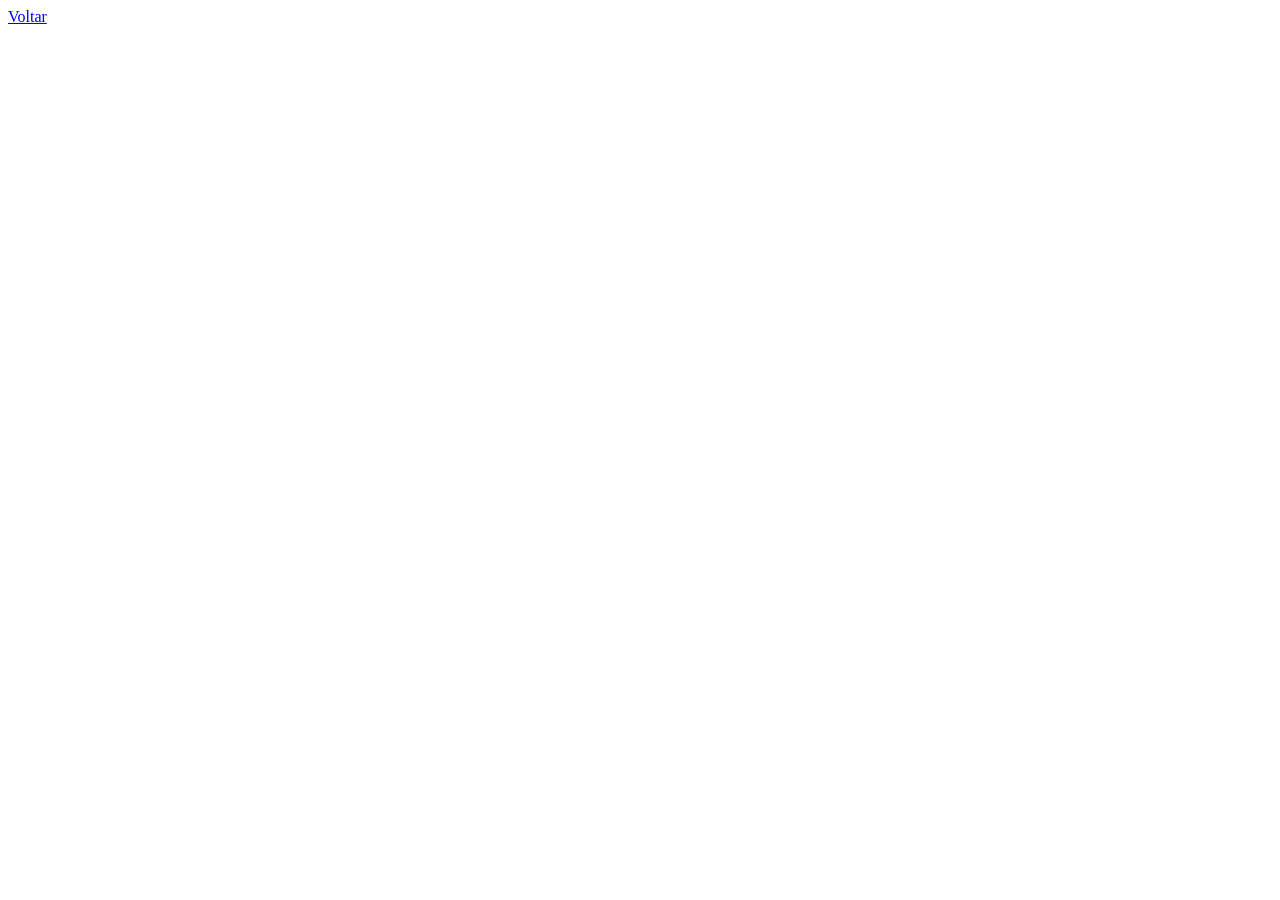
==== cardapio.html @ 93587f88 "feat2" ====
<!DOCTYPE html>
<html lang="en">
<head>
    <meta charset="UTF-8">
    <meta name="viewport" content="width=device-width, initial-scale=1.0">
    <title>Document</title>
</head>
<body>
    <nav>
        <a href="./delivery.html">Voltar</a>
    </nav>
</body>
</html>
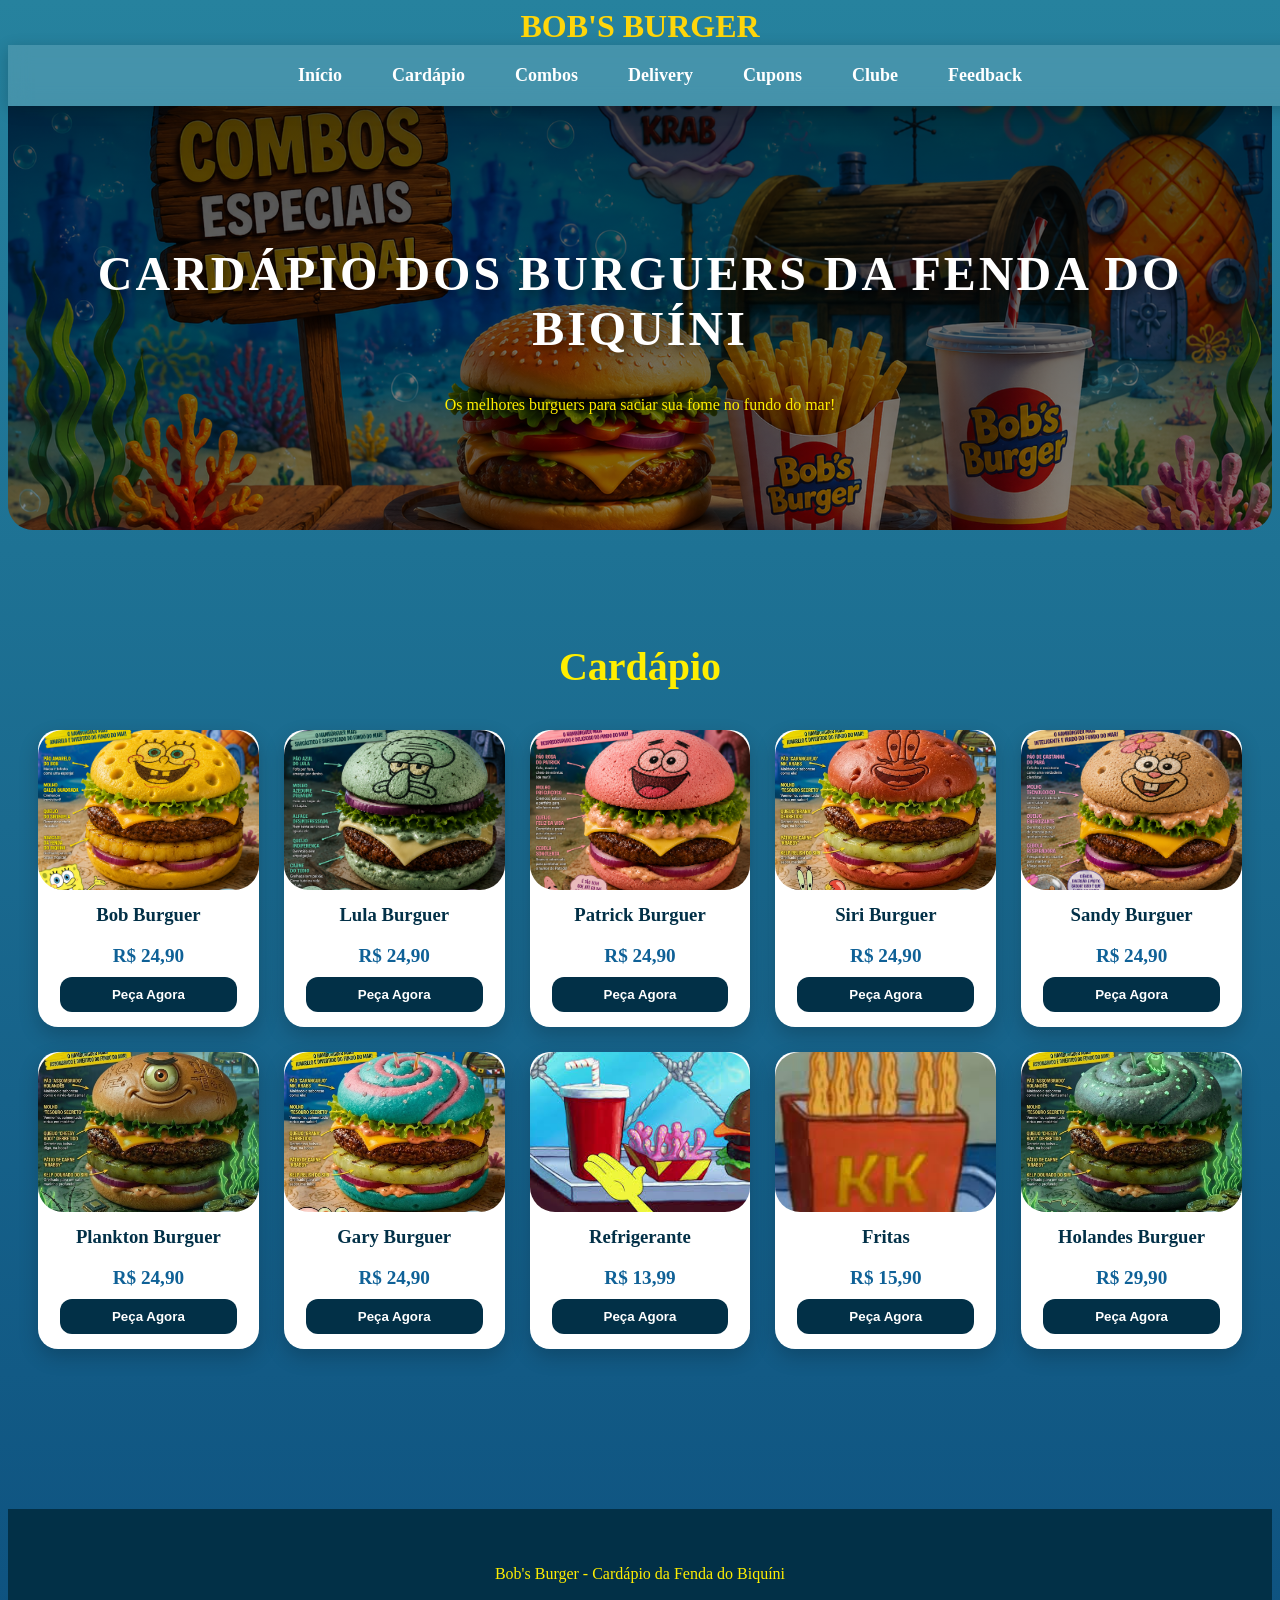
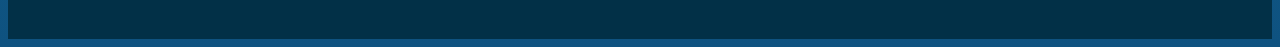
==== commit 187da0eb: "feat" ====
--- a/cardapio.html
+++ b/cardapio.html
@@ -1,13 +1,115 @@
 <!DOCTYPE html>
-<html lang="en">
+<html lang="pt-BR">
 <head>
     <meta charset="UTF-8">
     <meta name="viewport" content="width=device-width, initial-scale=1.0">
-    <title>Document</title>
+    <title>Combos - Bob's Burger</title>
+
+    <link rel="stylesheet" href="style.css">
+    <link href="https://fonts.googleapis.com/css2?family=Luckiest+Guy&display=swap" rel="stylesheet">
 </head>
+
 <body>
-    <nav>
-        <a href="./delivery.html">Voltar</a>
-    </nav>
+
+<header>
+    <div class="logo">BOB'S BURGER</div>
+
+  <nav>
+    <a href="index.html">Início</a>
+    <a href="cardapio.html">Cardápio</a>
+    <a href="combos.html">Combos</a>
+    <a href="delivery.html">Delivery</a>
+    <a href="cupons.html">Cupons</a>
+    <a href="clube.html">Clube</a>
+    <a href="feedback.html">Feedback</a>
+  </nav>
+</header>
+
+<section class="banner-combos">
+    <h1>CARDÁPIO DOS BURGUERS DA FENDA DO BIQUÍNI</h1>
+    <p>Os melhores burguers para saciar sua fome no fundo do mar!</p>
+</section>
+
+<section class="combos">
+
+    <h2>Cardápio</h2>
+
+    <div class="grid-combos">
+
+        <div class="combo-card">
+            <img src="./img/hambbob.png" alt="Combo Bob">
+            <h3>Bob Burguer</h3>
+            <span>R$ 24,90</span>
+            <button>Peça Agora</button>
+        </div>
+
+        <div class="combo-card">
+            <img src="./img/hamblula.png" alt="Combo Lula Molusco">
+            <h3>Lula Burguer</h3>
+            <span>R$ 24,90</span>
+            <button>Peça Agora</button>
+        </div>
+
+        <div class="combo-card">
+            <img src="./img/hambpatrick.png" alt="Combo Patrick">
+            <h3>Patrick Burguer</h3>
+            <span>R$ 24,90</span>
+            <button>Peça Agora</button>
+        </div>
+        <div class="combo-card">
+            <img src="./img/hambsiri.jfif" alt="Combo Bob">
+            <h3>Siri Burguer</h3>
+            <span>R$ 24,90</span>
+            <button>Peça Agora</button>
+        </div>
+
+        <div class="combo-card">
+            <img src="./img/hambsandy.png" alt="Combo Lula Molusco">
+            <h3>Sandy Burguer</h3>
+            <span>R$ 24,90</span>
+            <button>Peça Agora</button>
+        </div>
+
+        <div class="combo-card">
+            <img src="./img/hambplankton.jpg" alt="Combo Patrick">
+            <h3>Plankton Burguer</h3>
+            <span>R$ 24,90</span>
+            <button>Peça Agora</button>
+        </div>
+         <div class="combo-card">
+            <img src="./img/hambgary.jfif" alt="Combo Bob">
+            <h3>Gary Burguer</h3>
+            <span>R$ 24,90</span>
+            <button>Peça Agora</button>
+        </div>
+
+        <div class="combo-card">
+            <img src="./img/refri.jfif" alt="Combo Lula Molusco">
+            <h3>Refrigerante</h3>
+            <span>R$ 13,99</span>
+            <button>Peça Agora</button>
+        </div>
+
+        <div class="combo-card">
+            <img src="./img/fritas.jpeg" alt="Combo Patrick">
+            <h3>Fritas</h3>
+            <span>R$ 15,90</span>
+            <button>Peça Agora</button>
+        </div>
+        <div class="combo-card">
+            <img src="./img/hambholandes.jfif" alt="Combo Patrick">
+            <h3>Holandes Burguer</h3>
+            <span>R$ 29,90</span>
+            <button>Peça Agora</button>
+        </div>
+
+    </div>
+
+</section>
+
+<footer>
+    <p>Bob's Burger - Cardápio da Fenda do Biquíni</p>
+</footer>
+
 </body>
 </html>
--- a/style.css
+++ b/style.css
@@ -0,0 +1,926 @@
+//delivery
+{
+    margin: 0;
+    padding: 0;
+    box-sizing: border-box;
+}
+
+body {
+    text-align: center;
+    font-family: "Comic Sans MS", cursive;
+    background: linear-gradient(to bottom, #26829e, #0e5280);
+    color: rgb(255, 238, 0);
+    min-height: 100vh;
+}
+
+.logo {
+    font-size: 2rem;
+    font-weight: bold;
+    color: #ffd60a;
+    font-family: 'Chewy', cursive;
+}
+nav {
+    display: flex;
+    gap: 25px;
+}
+
+nav a {
+    text-decoration: none;
+    color: white;
+    font-weight: bold;
+    transition: 0.3s;
+}
+
+nav a:hover {
+    color: #ffd60a;
+}
+
+.banner-delivery {
+    font-size: 3rem;
+    font-family: "Comic Sans MS", cursive;
+    text-align: center;
+    padding: 120px 30px;
+    background-image:
+        linear-gradient(rgba(0,0,0,0.45), rgba(0,0,0,0.45)),
+        url('./Fotos/fundo.delivery (2).png');
+    background-size: cover;
+    background-position: center;
+    border-radius: 0 0 25px 25px;
+    transition: all 0.5s ease;
+}
+
+.banner-delivery:hover {
+    transform: scale(1.03);
+    filter: brightness(110%);
+}
+
+.etapas {
+    padding: 80px 40px;
+}
+
+.etapas h2 {
+    text-align: center;
+    font-size: 2.5rem;
+    margin-bottom: 50px;
+}
+
+.cards-delivery {
+    display: flex;
+    justify-content: center;
+    flex-wrap: wrap;
+    gap: 35px;
+}
+
+.etapa {
+    width: 280px;
+    background: white;
+    color: #333;
+    padding: 30px;
+    border-radius: 20px;
+    text-align: center;
+    box-shadow: 0 5px 20px rgba(0,0,0,0.2);
+    transition: 0.3s;
+}
+
+.etapa:hover {
+    transform: translateY(-10px);
+}
+
+.formulario {
+    width: 100%;
+    padding: 80px 20px;
+    display: flex;
+    flex-direction: column;
+    align-items: center;
+
+    background: linear-gradient(135deg, #FFD700, #FFA500);
+    color: #000;
+}
+
+.formulario h2 {
+    font-size: 2.5rem;
+    margin-bottom: 30px;
+}
+
+.formulario form {
+    width: 100%;
+    max-width: 360px;
+    background: rgba(255,255,255,0.2);
+    backdrop-filter: blur(10px);
+    padding: 30px;
+    border-radius: 20px;
+    display: flex;
+    flex-direction: column;
+    gap: 15px;
+    box-shadow: 0 10px 30px rgba(0,0,0,0.2);
+}
+
+.formulario input {
+    padding: 15px;
+    border: none;
+    border-radius: 10px;
+    outline: none;
+    font-size: 1rem;
+}
+
+.formulario button {
+    padding: 15px;
+    border: none;
+    border-radius: 10px;
+    background: #023047;
+    color: white;
+    font-size: 1rem;
+    font-weight: bold;
+    cursor: pointer;
+    transition: 0.3s;
+}
+
+.formulario button:hover {
+    background: #035b8a;
+    transform: scale(1.05);
+}
+
+footer {
+    margin-top: 80px;
+    background: #023047;
+    text-align: center;
+    padding: 40px 20px;
+}
+
+@media (max-width: 900px) {
+    nav {
+        flex-wrap: wrap;
+        justify-content: center;
+    }
+
+    .banner-delivery h1 {
+        font-size: 2.2rem;
+    }
+
+    .etapa {
+        width: 100%;
+        max-width: 350px;
+    }
+}
+
+//////////////////////
+//combos
+* {
+    margin: 0;
+    padding: 0;
+    box-sizing: border-box;
+}
+
+
+.banner-combos {
+    text-align: center;
+    padding: 100px 20px;
+    font-family: "Comic Sans MS", cursive;
+    background-image:
+        linear-gradient(rgba(0, 0, 0, 0.712), rgba(0,0,0,0.45)),
+        url('./Fotos/combo.fundo.png');
+    background-size: cover;
+    background-position: center;
+    border-radius: 0 0 25px 25px;
+    transition: all 0.5s ease;
+}
+
+.banner-combos h1 {
+    font-size: 3rem;
+}
+
+.combos {
+    padding: 80px 30px;
+    text-align: center;
+}
+
+.combos h2 {
+    font-size: 2.5rem;
+    margin-bottom: 40px;
+}
+
+.grid-combos {
+    display: grid;
+    grid-template-columns: repeat(auto-fit, minmax(220px, 1fr));
+    gap: 25px;
+    max-width: 1000px;
+    margin: auto;
+}
+
+.combo-card {
+    background: white;
+    border-radius: 20px;
+    overflow: hidden;
+    box-shadow: 0 8px 20px rgba(0,0,0,0.2);
+    transition: 0.3s;
+    text-align: center;
+}
+
+.combo-card:hover {
+    transform: translateY(-8px);
+}
+
+.combo-card img {
+    width: 100%;
+    height: 160px;
+    object-fit: cover;
+}
+
+.combo-card h3 {
+    margin-top: 10px;
+    color: #023047;
+}
+
+.combo-card span {
+    display: block;
+    margin: 10px 0;
+    font-weight: bold;
+    color: #0f6197;
+    font-size: 1.2rem;
+}
+
+.combo-card button {
+    width: 80%;
+    margin-bottom: 15px;
+    padding: 10px;
+    border: none;
+    border-radius: 12px;
+    background: #023047;
+    color: white;
+    font-weight: bold;
+    cursor: pointer;
+    transition: 0.3s;
+}
+
+.combo-card button:hover {
+    background: #035b8a;
+    transform: scale(1.05);
+}
+
+footer {
+    margin-top: 80px;
+    background: #023047;
+    text-align: center;
+    padding: 40px 20px;
+}
+@media (max-width: 900px) {
+nav {
+        flex-wrap: wrap;
+    }
+
+    .banner-combos h1 {
+        font-size: 2.2rem;
+    }
+}
+//////////////////////
+//feedback
+.titulo-feedback {
+    font-family: Impact, Haettenschweiler, sans-serif;
+    text-align: center;
+    padding: 100px 20px;
+    background: linear-gradient(rgba(0,0,0,.5), rgba(0,0,0,.5));
+    color: #ffd60a;
+}
+
+.feedback-container {
+    display: flex;
+    justify-content: center;
+    padding: 60px 20px;
+}
+
+.feedback-form {
+    width: 100%;
+    max-width: 500px;
+    background: rgb(203, 208, 255);
+    padding: 30px;
+    border-radius: 20px;
+    display: flex;
+    flex-direction: column;
+    gap: 15px;
+    box-shadow: 0 5px 20px rgba(0, 0, 0, 0.493);
+}
+
+.feedback-form input,
+.feedback-form select,
+.feedback-form textarea {
+    padding: 15px;
+    border: 2px solid #8298b1;
+    border-radius: 10px;
+    font-size: 1rem;
+}
+
+.feedback-form button {
+    padding: 15px;
+    border: none;
+    border-radius: 10px;
+    background: #052d52;
+    color: rgb(211, 226, 255);
+    font-weight: bold;
+    cursor: pointer;
+}
+
+.feedback-form button:hover {
+    background: #035b8a;
+}
+
+//////////////////////
+.fundo{
+    background-image: url(/Fotos/fundo.jpg);
+
+    background-size: cover;
+    background-position: center;
+    background-repeat: no-repeat;
+    background-attachment: fixed;
+}
+
+@import url('https://fonts.googleapis.com/css2?family=Poppins:wght@300;400;600;700&display=swap');
+
+{
+    margin: 0;
+    padding: 0;
+    box-sizing: border-box;
+    font-family: 'Poppins', sans-serif;
+}
+
+.fundo2{
+    background-image: url(/Fotos/fundo2.png);
+
+    background-size: cover;
+    background-position: center;
+    background-repeat: no-repeat;
+    background-attachment: fixed;
+}
+
+nav{
+    width: 100%;
+    background: rgba(255,255,255,0.15);
+    backdrop-filter: blur(10px);
+    padding: 20px;
+    display: flex;
+    justify-content: center;
+    gap: 50px;
+    box-shadow: 0 4px 15px rgba(0,0,0,0.2);
+}
+
+nav a{
+    color: rgb(255, 255, 255);
+    text-decoration: none;
+    font-size: 18px;
+    font-weight: 600;
+    transition: 0.3s;
+    position: relative;
+}
+
+nav a:hover{
+    color: #ffe066;
+    transform: scale(1.05);
+}
+
+h1{
+    color: white;
+    font-size: 60px;
+    margin-top: 40px;
+    margin-bottom: 40px;
+    text-shadow: 4px 4px 10px rgba(0,0,0,0.4);
+    letter-spacing: 3px;
+}
+
+.combo2{
+    width: 850px;
+    margin: auto;
+    overflow: hidden;
+    border-radius: 30px;
+    box-shadow: 0 10px 30px rgba(0,0,0,0.35);
+    background: rgba(255,255,255,0.1);
+    backdrop-filter: blur(8px);
+    padding: 20px;
+}
+
+.combos::-webkit-scrollbar{
+    display: none;
+}
+
+.combos div{
+    min-width: 100%;
+}
+
+.combos img{
+    width: 100%;
+    height: 450px;
+    object-fit: cover;
+    border-radius: 25px;
+    transition: 0.4s;
+}
+
+.combos img:hover{
+    transform: scale(1.02);
+}
+
+.menu{
+    width: 100%;
+    display: flex;
+    justify-content: space-between;
+    color: rgb(152, 152, 255);
+}
+.menu a{
+    color: white;
+
+    text-decoration: none;
+
+    font-size: 24px;
+    font-weight: bold;
+
+    padding: 10px 30px;
+
+    border-radius: 12px;
+
+    transition: 0.3s;
+
+    letter-spacing: 1px;
+}
+
+.menu{
+    width: 100%;
+
+    display: flex;
+    justify-content: center;
+    align-items: center;
+
+    padding: 18px;
+
+    background: rgba(62, 150, 161, 0.75);
+
+    backdrop-filter: blur(8px);
+
+    border-bottom: 3px solid #ffd000;
+
+    position: fixed;
+    top: 0;
+    left: 0;
+
+    z-index: 1000;
+    border-bottom: 3px solid #ffd000;
+}
+
+.hero{
+    height:100vh;
+  
+    display:flex;
+    flex-direction:column;
+    justify-content:center;
+    align-items:center;
+  
+    text-align:center;
+    padding:20px;
+  
+    background:
+    linear-gradient(rgba(0,0,0,0.5), rgba(0,0,0,0.5)),
+    url("./Fotos/fundo.delivery.png");
+  
+    background-size:cover;
+    background-position:center;
+    background-repeat:no-repeat;
+  }
+
+  .titulo-bob{
+    font-family: 'Luckiest Guy', cursive;
+  }
+
+.famoso{
+    color: rgb(255, 255, 255);
+    font-family: 'Fredoka', sans-serif;
+}
+
+.cardapio{
+    color: rgb(255, 255, 255);
+  }
+//////////////////////////
+  Home
+  {
+    margin: 0;
+    padding: 0;
+    box-sizing: border-box;
+}
+
+
+.banner-home {
+    text-align: center;
+    padding: 100px 20px;
+    font-family: "Comic Sans MS", cursive;
+    background-image:
+        linear-gradient(rgba(0, 0, 0, 0.712), rgba(0,0,0,0.45)),
+        url('./img/bobesponja.jpeg');
+    background-size: cover;
+    background-position: center;
+    border-radius: 0 0 25px 25px;
+    transition: all 0.5s ease;
+}
+
+.banner-combos h1 {
+    font-size: 3rem;
+}
+
+.combos {
+    padding: 80px 30px;
+    text-align: center;
+}
+
+.combos h2 {
+    font-size: 2.5rem;
+    margin-bottom: 40px;
+}
+
+.grid-combos {
+    display: grid;
+    grid-template-columns: repeat(auto-fit, minmax(220px, 1fr));
+    gap: 25px;
+    max-width: 1000px;
+    margin: auto;
+}
+
+.combo-card {
+    background: white;
+    border-radius: 20px;
+    overflow: hidden;
+    box-shadow: 0 8px 20px rgba(0,0,0,0.2);
+    transition: 0.3s;
+    text-align: center;
+}
+
+.combo-card:hover {
+    transform: translateY(-8px);
+}
+
+.combo-card img {
+    width: 100%;
+    height: 160px;
+    object-fit: cover;
+}
+
+.combo-card h3 {
+    margin-top: 10px;
+    color: #023047;
+}
+
+.combo-card span {
+    display: block;
+    margin: 10px 0;
+    font-weight: bold;
+    color: #0f6197;
+    font-size: 1.2rem;
+}
+
+.combo-card button {
+    width: 80%;
+    margin-bottom: 15px;
+    padding: 10px;
+    border: none;
+    border-radius: 12px;
+    background: #023047;
+    color: white;
+    font-weight: bold;
+    cursor: pointer;
+    transition: 0.3s;
+}
+
+.combo-card button:hover {
+    background: #035b8a;
+    transform: scale(1.05);
+}
+
+footer {
+    margin-top: 80px;
+    background: #023047;
+    text-align: center;
+    padding: 40px 20px;
+}
+@media (max-width: 900px) {
+nav {
+        flex-wrap: wrap;
+    }
+
+    .banner-combos h1 {
+        font-size: 2.2rem;
+    }
+}
+//////////////////////
+.cardapio
+ {
+    margin: 0;
+    padding: 0;
+    box-sizing: border-box;
+}
+
+
+.banner-combos {
+    text-align: center;
+    padding: 100px 20px;
+    font-family: "Comic Sans MS", cursive;
+    background-size: cover;
+    background-position: center;
+    border-radius: 0 0 25px 25px;
+    transition: all 0.5s ease;
+}
+
+.banner-combos h1 {
+    font-size: 3rem;
+}
+
+.combos {
+    padding: 80px 30px;
+    text-align: center;
+}
+
+.combos h2 {
+    font-size: 2.5rem;
+    margin-bottom: 40px;
+}
+
+.grid-combos {
+    display: grid;
+    grid-template-columns: repeat(auto-fit, minmax(220px, 1fr));
+    gap: 25px;
+    max-width: 1000px;
+    margin: auto;
+}
+
+.combo-card {
+    background: white;
+    border-radius: 20px;
+    overflow: hidden;
+    box-shadow: 0 8px 20px rgba(0,0,0,0.2);
+    transition: 0.3s;
+    text-align: center;
+}
+
+.combo-card:hover {
+    transform: translateY(-8px);
+}
+
+.combo-card img {
+    width: 100%;
+    height: 160px;
+    object-fit: cover;
+}
+
+.combo-card h3 {
+    margin-top: 10px;
+    color: #023047;
+}
+
+.combo-card span {
+    display: block;
+    margin: 10px 0;
+    font-weight: bold;
+    color: #0f6197;
+    font-size: 1.2rem;
+}
+
+.combo-card button {
+    width: 80%;
+    margin-bottom: 15px;
+    padding: 10px;
+    border: none;
+    border-radius: 12px;
+    background: #023047;
+    color: white;
+    font-weight: bold;
+    cursor: pointer;
+    transition: 0.3s;
+}
+
+.combo-card button:hover {
+    background: #035b8a;
+    transform: scale(1.05);
+}
+
+footer {
+    margin-top: 80px;
+    background: #023047;
+    text-align: center;
+    padding: 40px 20px;
+}
+@media (max-width: 900px) {
+nav {
+        flex-wrap: wrap;
+    }
+
+    .banner-combos h1 {
+        font-size: 2.2rem;
+    }
+}
+/////////////////////////////////////
+cupons
+ {
+    margin: 0;
+    padding: 0;
+    box-sizing: border-box;
+}
+
+
+.banner-combos {
+    text-align: center;
+    padding: 100px 20px;
+    font-family: "Comic Sans MS", cursive;
+    background-size: cover;
+    background-position: center;
+    border-radius: 0 0 25px 25px;
+    transition: all 0.5s ease;
+}
+
+.banner-combos h1 {
+    font-size: 3rem;
+}
+
+.combos {
+    padding: 80px 30px;
+    text-align: center;
+}
+
+.combos h2 {
+    font-size: 2.5rem;
+    margin-bottom: 40px;
+}
+
+.grid-combos {
+    display: grid;
+    grid-template-columns: repeat(auto-fit, minmax(220px, 1fr));
+    gap: 25px;
+    max-width: 1000px;
+    margin: auto;
+}
+
+.combo-card {
+    background: white;
+    border-radius: 20px;
+    overflow: hidden;
+    box-shadow: 0 8px 20px rgba(0,0,0,0.2);
+    transition: 0.3s;
+    text-align: center;
+}
+
+.combo-card:hover {
+    transform: translateY(-8px);
+}
+
+.combo-card img {
+    width: 100%;
+    height: 160px;
+    object-fit: cover;
+}
+
+.combo-card h3 {
+    margin-top: 10px;
+    color: #023047;
+}
+
+.combo-card span {
+    display: block;
+    margin: 10px 0;
+    font-weight: bold;
+    color: #0f6197;
+    font-size: 1.2rem;
+}
+
+.combo-card button {
+    width: 80%;
+    margin-bottom: 15px;
+    padding: 10px;
+    border: none;
+    border-radius: 12px;
+    background: #023047;
+    color: white;
+    font-weight: bold;
+    cursor: pointer;
+    transition: 0.3s;
+}
+
+.combo-card button:hover {
+    background: #035b8a;
+    transform: scale(1.05);
+}
+
+footer {
+    margin-top: 80px;
+    background: #023047;
+    text-align: center;
+    padding: 40px 20px;
+}
+@media (max-width: 900px) {
+nav {
+        flex-wrap: wrap;
+    }
+
+    .banner-combos h1 {
+        font-size: 2.2rem;
+    }
+}
+/////////////////////////////////////////
+clube
+ {
+    margin: 0;
+    padding: 0;
+    box-sizing: border-box;
+}
+
+
+.banner-combos {
+    text-align: center;
+    padding: 100px 20px;
+    font-family: "Comic Sans MS", cursive;
+    background-image:
+        linear-gradient(rgba(0, 0, 0, 0.712), rgba(0,0,0,0.45)),
+        url('./Fotos/combo.fundo.png');
+    background-size: cover;
+    background-position: center;
+    border-radius: 0 0 25px 25px;
+    transition: all 0.5s ease;
+}
+
+.banner-combos h1 {
+    font-size: 3rem;
+}
+
+.combos {
+    padding: 80px 30px;
+    text-align: center;
+}
+
+.combos h2 {
+    font-size: 2.5rem;
+    margin-bottom: 40px;
+}
+
+.grid-combos {
+    display: grid;
+    grid-template-columns: repeat(auto-fit, minmax(220px, 1fr));
+    gap: 25px;
+    max-width: 1000px;
+    margin: auto;
+}
+
+.combo-card {
+    background: white;
+    border-radius: 20px;
+    overflow: hidden;
+    box-shadow: 0 8px 20px rgba(0,0,0,0.2);
+    transition: 0.3s;
+    text-align: center;
+}
+
+.combo-card:hover {
+    transform: translateY(-8px);
+}
+
+.combo-card img {
+    width: 100%;
+    height: 160px;
+    object-fit: cover;
+}
+
+.combo-card h3 {
+    margin-top: 10px;
+    color: #023047;
+}
+
+.combo-card span {
+    display: block;
+    margin: 10px 0;
+    font-weight: bold;
+    color: #0f6197;
+    font-size: 1.2rem;
+}
+
+.combo-card button {
+    width: 80%;
+    margin-bottom: 15px;
+    padding: 10px;
+    border: none;
+    border-radius: 12px;
+    background: #023047;
+    color: white;
+    font-weight: bold;
+    cursor: pointer;
+    transition: 0.3s;
+}
+
+.combo-card button:hover {
+    background: #035b8a;
+    transform: scale(1.05);
+}
+
+footer {
+    margin-top: 80px;
+    background: #023047;
+    text-align: center;
+    padding: 40px 20px;
+}
+@media (max-width: 900px) {
+nav {
+        flex-wrap: wrap;
+    }
+
+    .banner-combos h1 {
+        font-size: 2.2rem;
+    }
+}
